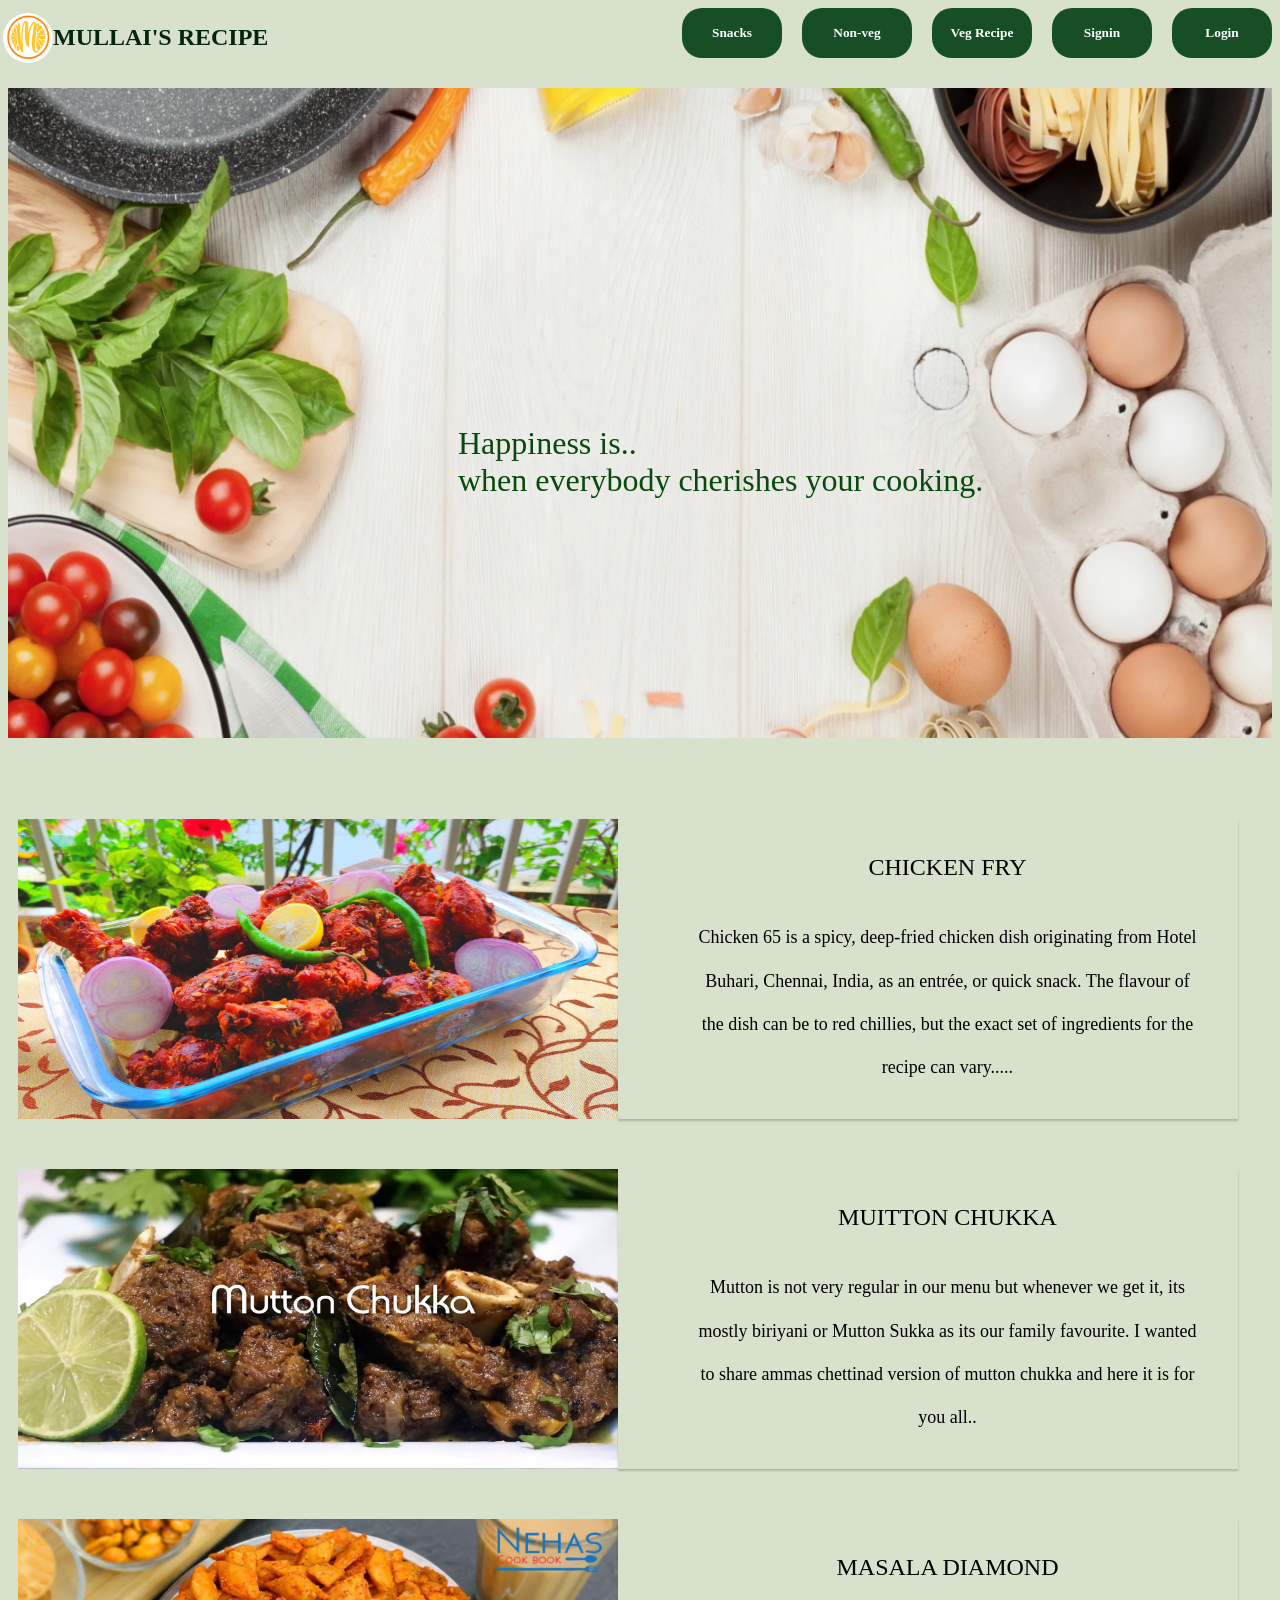
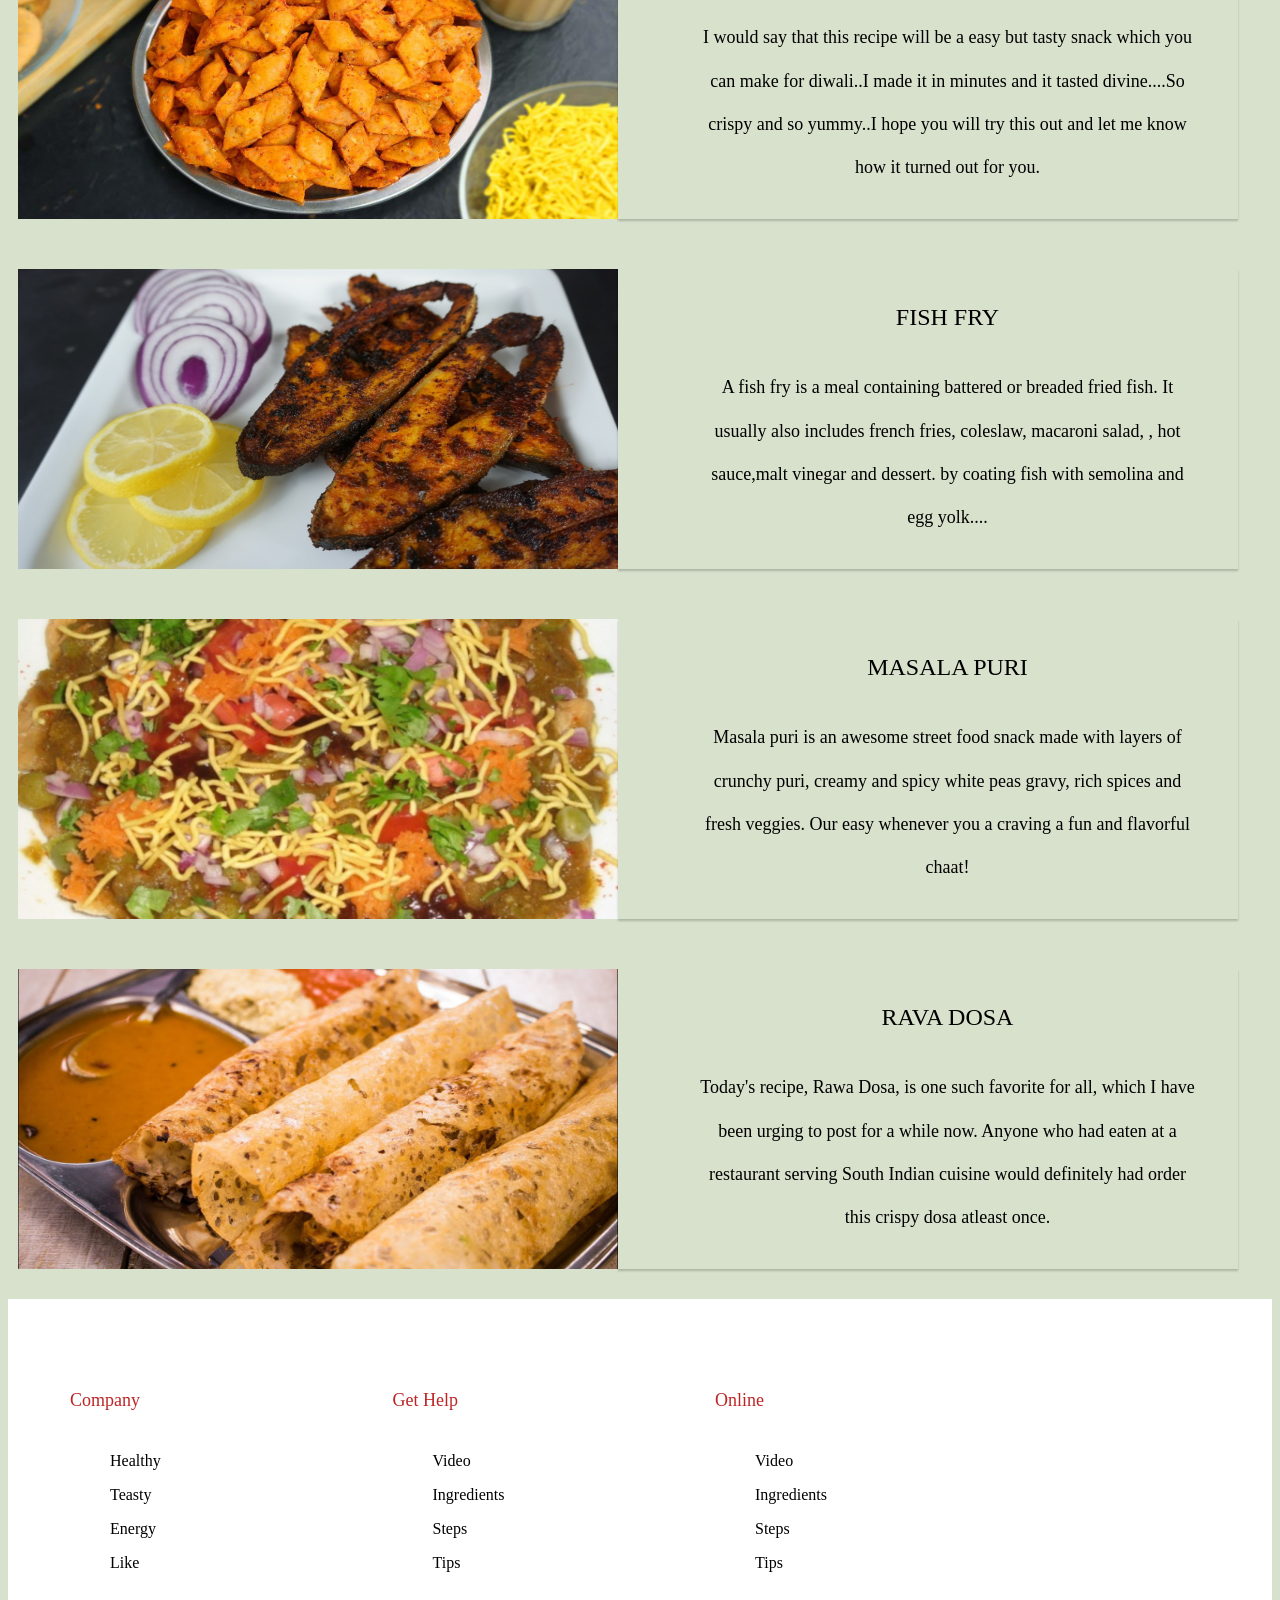
==== index.html @ a41d8030 "Initial commit" ====
<html lang="en">

<head>
    <link rel="stylesheet" href="/assets/style/index.style.css">
    <title>cooking website</title>
    <meta name="view port" content="width=device-width, initial-scale=1.0">


</head>

<body>
    <div class="menu">
        <header>

            <div>
                <a href="/html code/login.html">
                    <button class="login-btn">
                        Login
                    </button>
                    
                </a>
                <a href="/html code/signin.html">
                    <button class="signin">
                        Signin
                    </button>
                </a>
                <a href="/html code/veg.html">
                    <button class="Veg-Recipe">
                        Veg Recipe
                    </button>
                </a>
                <a href="/html code/non-veg.html">
                    <button class="non-veg">
                        Non-veg
                    </button>
                </a>
                <a href="/html code/snacks.html">
                    <button class="snacks">
                        Snacks
                    </button>
                </a>

                <div class="header">
                    <img class="logo" src="/assets/images/yellow logo.png" height="50px" width="50px" alt="logo">
                    <h1> MULLAI'S RECIPE</h1>
                </div>
        </header>

    </div>

    <div>

        <img class="header-image" src="/assets/images/header.png" alt="head">

        <div class="slogan">Happiness is.. <br>when everybody cherishes your cooking.
        </div>
    </div>

    <div class="recipe">
        <div>
        <a href="/html code/page4.html">
            <img class="recipe1" src="/assets/images/chickenfry.jpg" height="300px" width="600px" alt="chicken">
        </a>
    </div>
        <div class="about">
            <h2>CHICKEN FRY</h2>
            <p>Chicken 65 is a spicy, deep-fried chicken dish originating from Hotel Buhari, Chennai, India, as
                an entrée, or quick snack. The flavour of the dish can be to red chillies, but the exact
                set of ingredients for the recipe can vary.....
            </p>
        </div>
    </div>



    <div class="recipe">
        <div>
        <a href="/html code/page6.html">
            <img class="recipe1" src="/assets/images/mutton.jpeg" height="300px" width="600px" alt="mutton">
        </a>
    </div>
        <div class="about">
            <h2>MUITTON CHUKKA</h2>
            <p>Mutton is not very regular in our menu but whenever we get it, its mostly biriyani or Mutton Sukka
                as its our family favourite. I wanted to share ammas chettinad version of mutton chukka and here
                it is for you all..</p>
        </div>
    </div>
    <div class="recipe">
        <div>
        <a href="/html code/page7.html">
            <img class="recipe1" src="/assets/images/diamond.jpg" width="600px" height="300px" alt="masala diamond">
        </a>
    </div>
        <div class="about">
            <h2>MASALA DIAMOND</h2>
            <p>I would say that this recipe will be a easy but tasty snack which you can make for diwali..I made
                it in minutes and it tasted divine....So crispy and so yummy..I hope you will try this out and
                let me know how it turned out for you.</p>
        </div>
    </div>
    <div class="recipe">
        <div>
        <a href="/html code/page8.html">
            <img class="recipe1" src="/assets/images/fish.JPG" height="300px" width="600px" alt="fish">
        </a>
    </div>
        <div class="about">
            <h2>FISH FRY</h2>
            <p>
                A fish fry is a meal containing battered or breaded fried fish. It usually also includes french
                fries, coleslaw, macaroni salad, , hot sauce,malt vinegar and dessert.
                by coating fish with semolina and egg yolk....
            </p>
        </div>
    </div>
    <div class="recipe">
        <div>
        <a href="/html code/page9.html">
            <img class="recipe1" src="/assets/images/masalapuri.jpg" height="300px" width="600px" alt="masala puri">
        </a>
        </div>
        <div class="about">
            <h2>MASALA PURI</h2>
            <p>Masala puri is an awesome street food snack made with layers of crunchy puri, creamy and spicy white
                peas gravy, rich spices and fresh veggies. Our easy
                whenever you a craving a fun and flavorful chaat!</p>
        </div>
    </div>
    <div class="recipe">
        <div>
        <a href="/html code/page10.html">
            <img class="recipe1" src="/assets/images/ravadosa.jpg" height="300px" width="600px" alt="rava dosa">
        </div>
    </a>
            <div class="about">
            
        
        <h2>RAVA DOSA</h2>
        <p>Today's recipe, Rawa Dosa, is one such favorite for all, which I have been urging to post for a
            while now. Anyone who had eaten at a restaurant serving South Indian cuisine would definitely
            had order this crispy dosa atleast once.
        </p>
    </div>
    </div>
    </div>

    <footer class="footer">
        <div class="container">
            <div class="row">
                <div class="footer-col">
                    <h3>Company</h3>
                    <ul>
                        <li><a href="#healthy">Healthy</a></li>
                        <li><a href="#teasty">Teasty</a></li>
                        <li><a href="#energy">Energy</a></li>
                        <li><a href="#like">like</a></li>
                    </ul>
                </div>
                <div class="footer-col">
                    <h3> Get help</h3>
                    <ul>
                        <li><a href="#video">Video</a></li>
                        <li><a href="#ingredients">Ingredients</a></li>
                        <li><a href="#steps">Steps</a></li>
                        <li><a href="#tips">Tips</a></li>
                    </ul>
                </div>
                <div class="footer-col">
                    <h3>online</h3>
                    <ul>
                        <li><a href="#video">Video</a></li>
                        <li><a href="#ingredients">Ingredients</a></li>
                        <li><a href="#steps">Steps</a></li>
                        <li><a href="#tips">Tips</a></li>
                    </ul>
                </div>


            </div>
        </div>
    </footer>

</body>

</html>
---- assets/style/index.style.css ----
.header-image {
    width: 100%;
    height: 650px;
}

.login-btn {
    display: inline;
    float: right;
    margin-bottom: 30px;
    width: 100px;
    border: none;
    border-radius: 20px;
    height: 50px;
    cursor: pointer;
    background-color:  #184e26;
    color: white;
    font-weight: bolder;
    font-family: Comic Sans Ms;
}
.signin {
    display: inline;
    float: right;
    margin-bottom: 30px;
    width: 100px;
    border: none;
    border-radius: 20px;
    height: 50px;
    cursor: pointer;
    background-color:  #184e26;
    color: white;
    font-weight: bolder;
    font-family: Comic Sans Ms;
    margin-right: 20px;
}

.veg-recipe {
    display: inline;
    float: right;
    margin-bottom: 30px;
    width: 100px;
    border: none;
    border-radius: 20px;
    height: 50px;
    margin-right: 20px;
    cursor: pointer;
    background-color: #184e26;
    color: white;
    font-weight: bolder;
    font-family: Comic Sans Ms;
}


.non-veg {
    display: inline;
    float: right;
    margin-bottom: 30px;
    width: 110px;
    border: none;
    border-radius: 20px;
    height: 50px;
    margin-right: 20px;
    cursor: pointer;
    background-color: #184e26;
    color: white;
    font-weight: bolder;
    font-family: Comic Sans Ms;
}

.snacks {
    display: inline;
    float: right;
    margin-bottom: 30px;
    width: 100px;
    border: none;
    border-radius: 20px;
    height: 50px;
    margin-right: 20px;
    cursor: pointer;
    background-color: #184e26;
    color: white;
    font-weight:bolder;
    font-family: Comic Sans Ms;
}

/* .recipe-btn {

    width: 100px;
    border: none;
    border-radius: 20px;
    height: 50px;
    float: right;
    right: 10px;
    position: relative;
    display: block;
} */




.menu {
    height: 16px;
    margin-left: -5px;
    margin-top: -6p
}

.slogan {
    position: relative;
    color: #08490d;
    bottom: 300;
    margin-left: 450px;
    margin-top: -13px;
    font-family: Comic Sans MS;
    font-size: xx-large;
}
.recipe{
    display: flex;
    margin-top: 20px;
    justify-content: center;
    line-height: 20px;
    margin-left: -25px;
    

}
.recipe1{
 border: none;
    padding-bottom: 30px; 
 
}
.about{
    
    padding-left: 80px;
    padding-right: 40px;
    padding-bottom: 20px;
    box-shadow: 0 2px 2px rgba(0, 0, 0, 0.2);
    font-size: large;
    font-family: Comic Sans MS ;
    line-height: 2.4;
   text-align: center;
   height: 280px;
   width: 500px;
    border-radius: px;
    transition: transform .1s;
}
.about:hover{
    transform: scale(1.1); 
}

body{
    background-color: #d8e1cc;
    
}
h2{
    font-weight: lighter;
    font-size: x-large;
    text-align: center;
    text-shadow: 2px;
}
img{
    cursor: pointer;

}
.header{
    align-items: center;
    display: flex;
}
.logo{
    border-radius: 25px;
}
h1{
    color:#04240d;
    font-size: x-large;
    font-family: Comic Sans Ms ;
font-weight: bolder;
}
.header{
    align-items: center;
    display: flex;
}
.footer{
padding: 70px 0;
}
ul{
    list-style: none;
}
.container{
    max-width: 1170px;
    margin: auto;
}
.row{
    display: flex;
    flex-wrap: wrap;
}
.footer-col{
    width: 25%;
    padding: 0 15px;
}
.footer-col h3{
    font-size: 18px;
    color: #bd2525;
    text-transform: capitalize;
    margin-bottom: 35px;
    font-weight: 500;
    position: relative;

}
footer{
    line-height: 1.5;
    background-color: white;
}
.footer-col h4::before{
    content: '';
    position: absolute;
    left: 0;
    bottom:-10px;
    background-color:black ;
    height: 2px;
    box-sizing: border-box; 
width: 50px;
   
}
.footer-col ul li:not(:last-child){


    margin-bottom: 10px;
}
.footer-col ul li a{
    font-size: 16px;
    text-transform: capitalize;
    color:black;
    text-decoration: none;
    font-weight: 300;
    display:block;
    transform: all 0.3s ease;
}
.footer-col ul li a:hover{
    
    padding-left:10px ;
}
.recipe1{
    transition: transform .1s;

}
.recipe1:hover{
    transform: scale(1.1); 
}
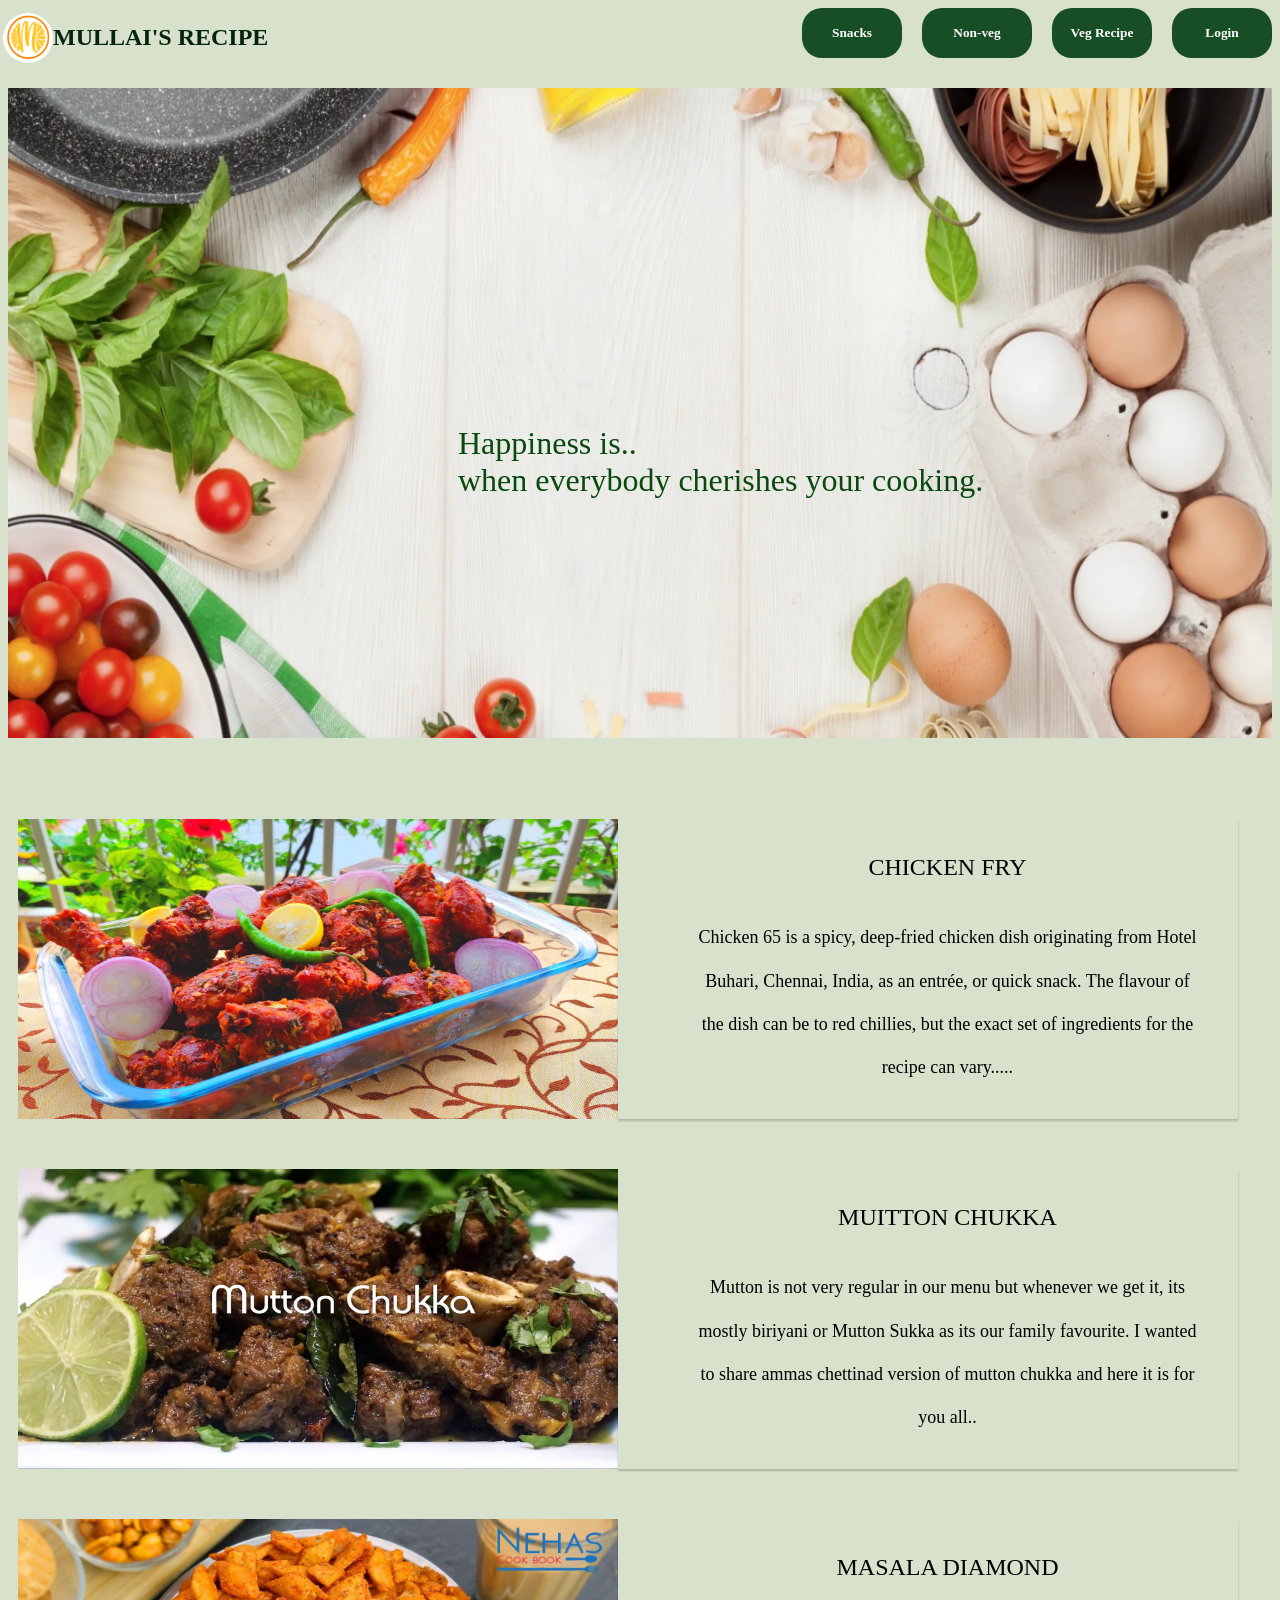
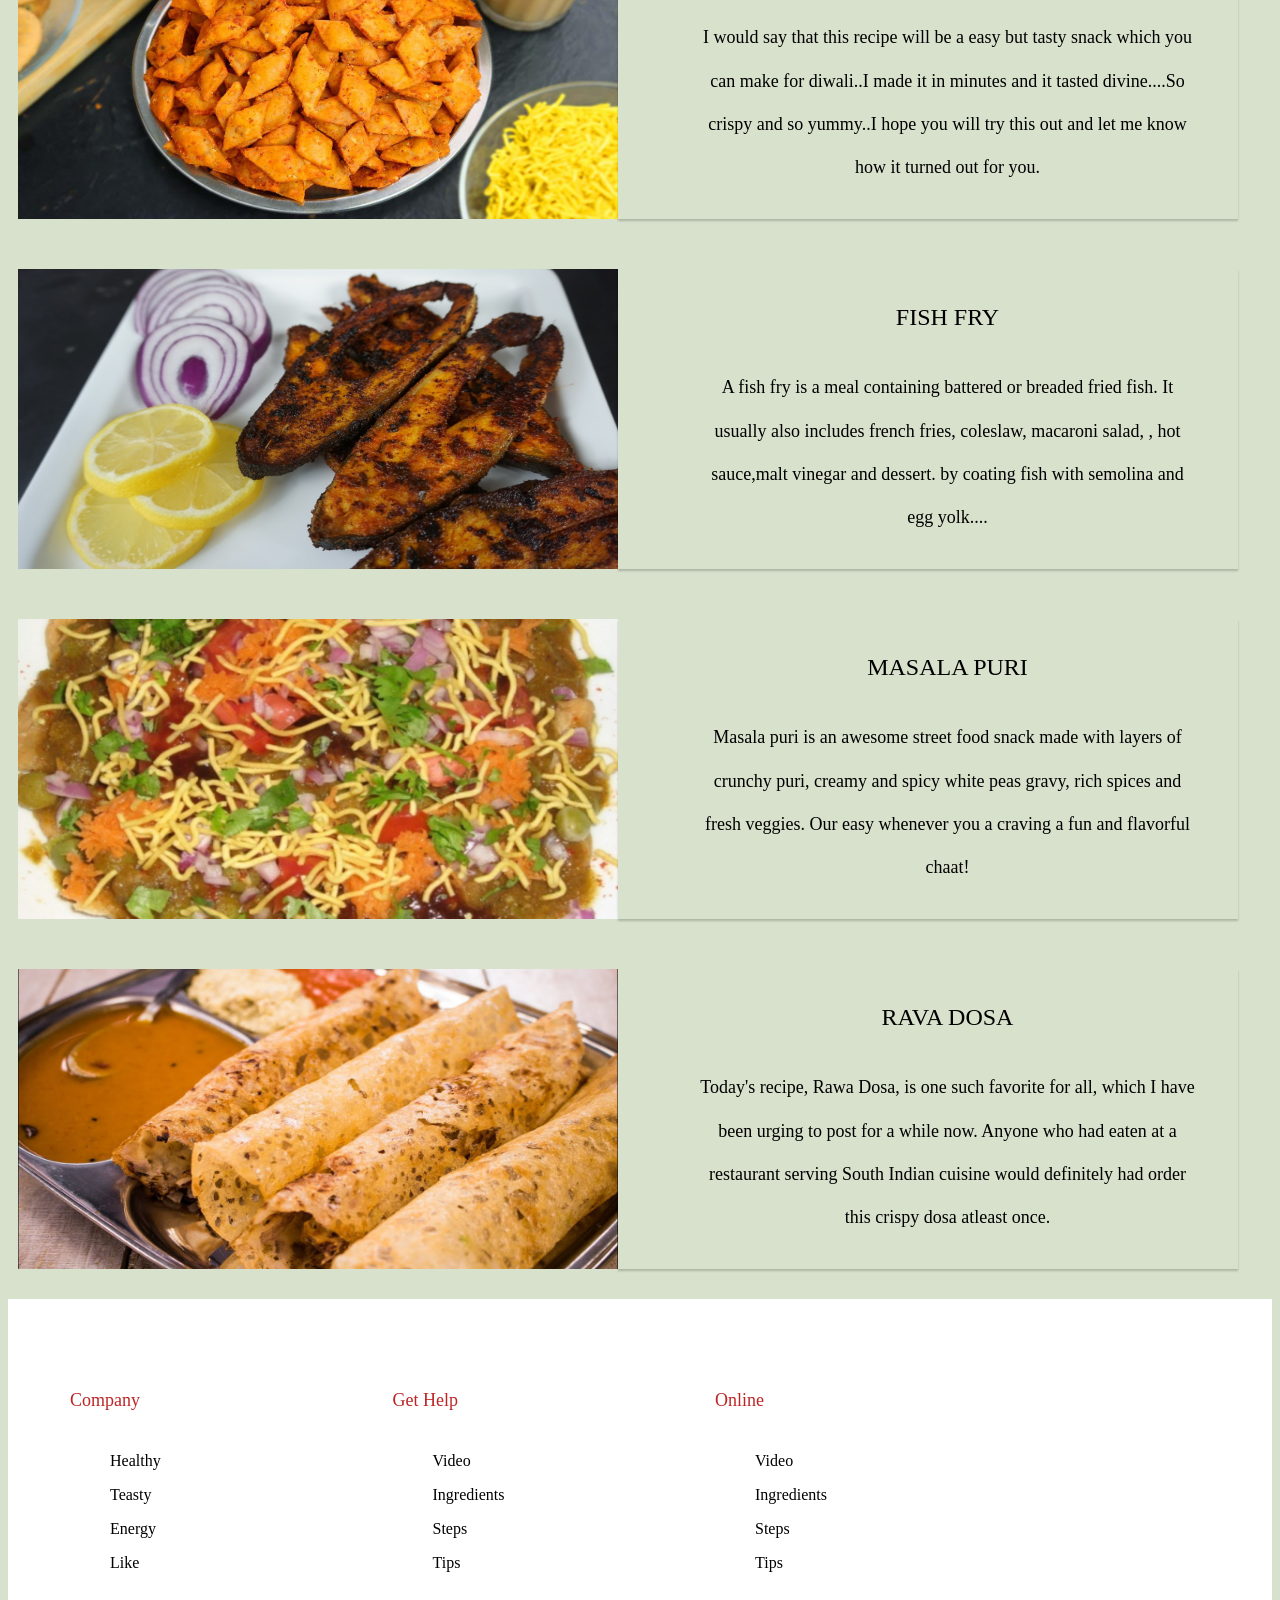
==== commit d687dca2: "styles" ====
--- a/index.html
+++ b/index.html
@@ -4,7 +4,6 @@
     <link rel="stylesheet" href="/assets/style/index.style.css">
     <title>cooking website</title>
     <meta name="view port" content="width=device-width, initial-scale=1.0">
-
 
 </head>
 
@@ -19,11 +18,7 @@
                     </button>
                     
                 </a>
-                <a href="/html code/signin.html">
-                    <button class="signin">
-                        Signin
-                    </button>
-                </a>
+                
                 <a href="/html code/veg.html">
                     <button class="Veg-Recipe">
                         Veg Recipe
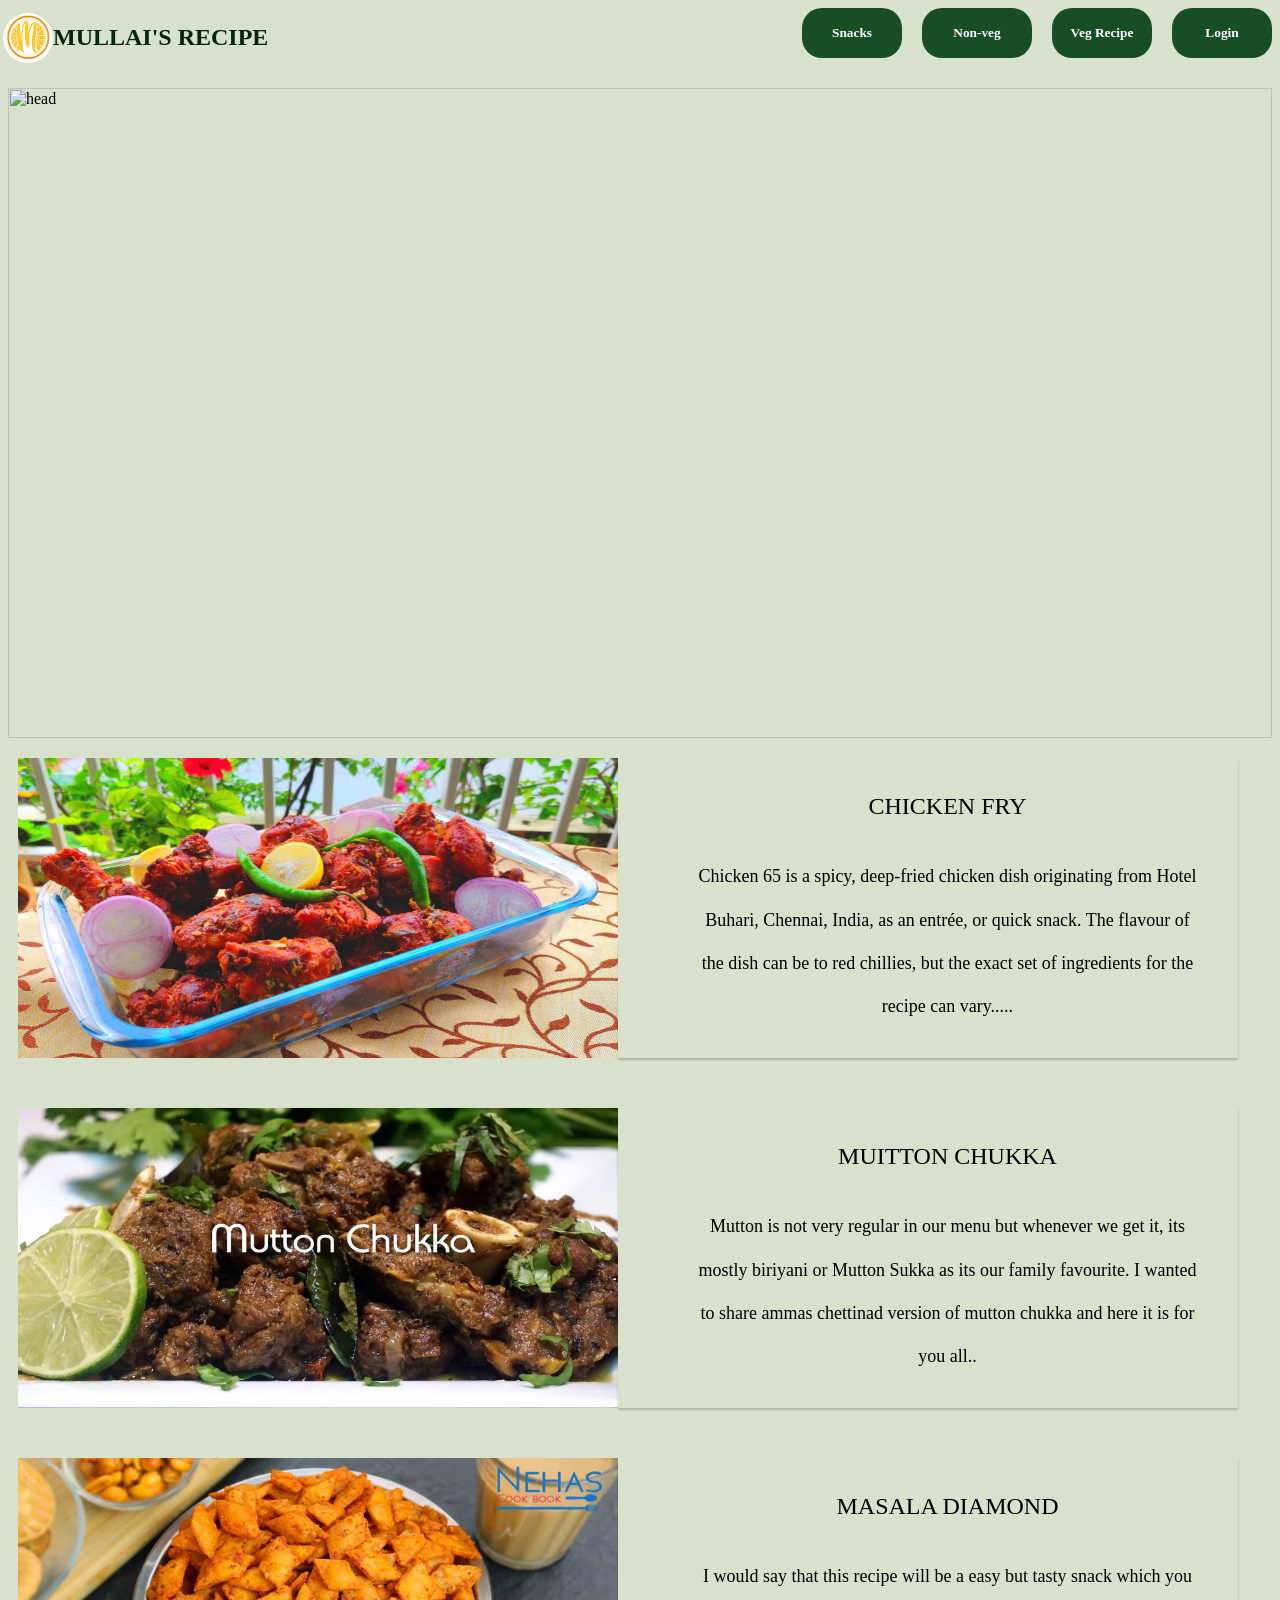
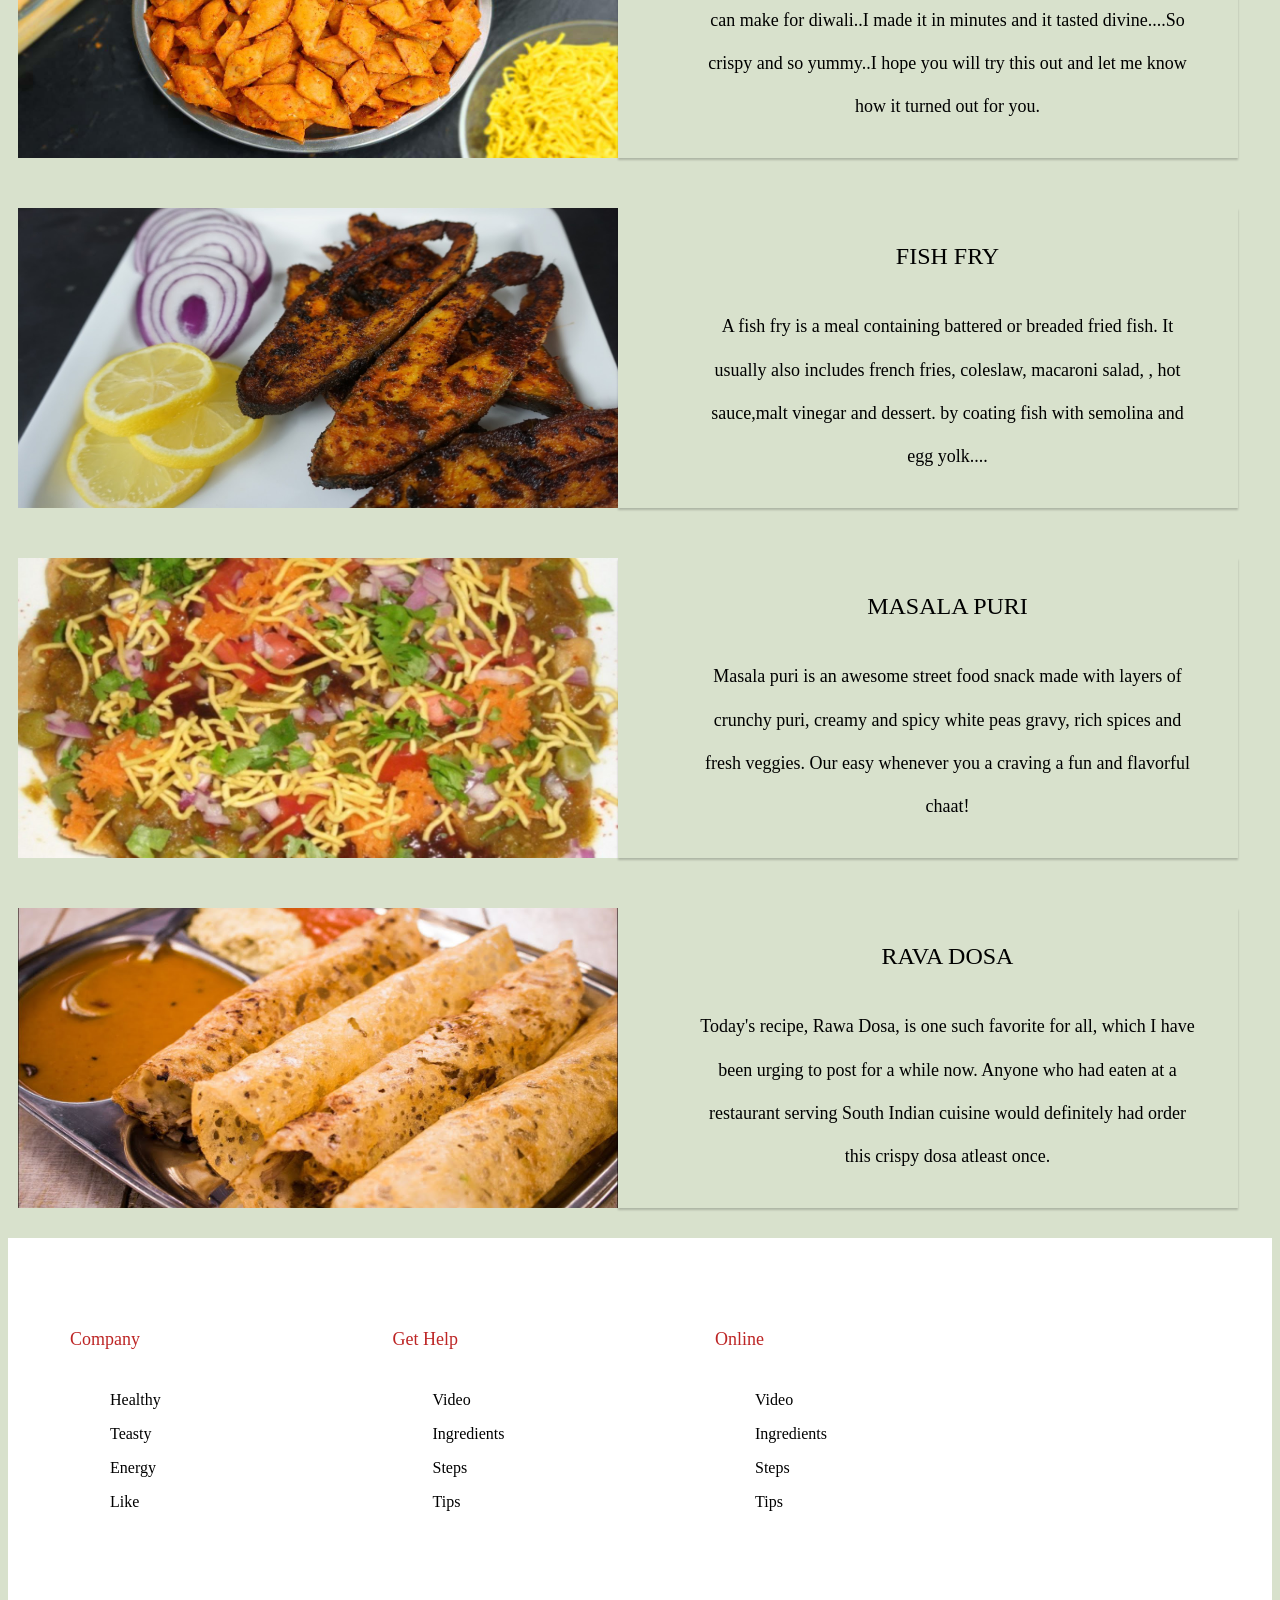
==== commit ed96c60e: "all" ====
--- a/index.html
+++ b/index.html
@@ -1,7 +1,7 @@
 <html lang="en">
 
 <head>
-    <link rel="stylesheet" href="/assets/style/index.style.css">
+    <link rel="stylesheet" href="./assets/style/index.style.css">
     <title>cooking website</title>
     <meta name="view port" content="width=device-width, initial-scale=1.0">
 
@@ -12,31 +12,31 @@
         <header>
 
             <div>
-                <a href="/html code/login.html">
+                <a href="./pages/login.html">
                     <button class="login-btn">
                         Login
                     </button>
-                    
+
                 </a>
-                
-                <a href="/html code/veg.html">
+
+                <a href="./pages/veg.html">
                     <button class="Veg-Recipe">
                         Veg Recipe
                     </button>
                 </a>
-                <a href="/html code/non-veg.html">
+                <a href="./pages/non-veg.html">
                     <button class="non-veg">
                         Non-veg
                     </button>
                 </a>
-                <a href="/html code/snacks.html">
+                <a href="./pages/snacks.html">
                     <button class="snacks">
                         Snacks
                     </button>
                 </a>
 
                 <div class="header">
-                    <img class="logo" src="/assets/images/yellow logo.png" height="50px" width="50px" alt="logo">
+                    <img class="logo" src="./assets/images/yellow logo.png" height="50px" width="50px" alt="logo">
                     <h1> MULLAI'S RECIPE</h1>
                 </div>
         </header>
@@ -45,101 +45,102 @@
 
     <div>
 
-        <img class="header-image" src="/assets/images/header.png" alt="head">
+        <img class="header-image" src="https://media.tenor.com/yZCowKJy4UoAAAAd/anime-anime-gif.gif" alt="head">
 
-        <div class="slogan">Happiness is.. <br>when everybody cherishes your cooking.
+
+    </div>
+    <div class="all-recipe">
+        <div class="recipe">
+            <div class="chicken">
+                <a href="./pages/page4.html">
+                    <img class="recipe1" src="./assets/images/chickenfry.jpg" height="300px" width="600px" alt="chicken">
+                </a>
+            </div>
+            <div class="about">
+                <h2>CHICKEN FRY</h2>
+                <p>Chicken 65 is a spicy, deep-fried chicken dish originating from Hotel Buhari, Chennai, India, as
+                    an entrée, or quick snack. The flavour of the dish can be to red chillies, but the exact
+                    set of ingredients for the recipe can vary.....
+                </p>
+            </div>
         </div>
-    </div>
-
-    <div class="recipe">
-        <div>
-        <a href="/html code/page4.html">
-            <img class="recipe1" src="/assets/images/chickenfry.jpg" height="300px" width="600px" alt="chicken">
-        </a>
-    </div>
-        <div class="about">
-            <h2>CHICKEN FRY</h2>
-            <p>Chicken 65 is a spicy, deep-fried chicken dish originating from Hotel Buhari, Chennai, India, as
-                an entrée, or quick snack. The flavour of the dish can be to red chillies, but the exact
-                set of ingredients for the recipe can vary.....
-            </p>
-        </div>
-    </div>
 
 
 
-    <div class="recipe">
-        <div>
-        <a href="/html code/page6.html">
-            <img class="recipe1" src="/assets/images/mutton.jpeg" height="300px" width="600px" alt="mutton">
-        </a>
-    </div>
-        <div class="about">
-            <h2>MUITTON CHUKKA</h2>
-            <p>Mutton is not very regular in our menu but whenever we get it, its mostly biriyani or Mutton Sukka
-                as its our family favourite. I wanted to share ammas chettinad version of mutton chukka and here
-                it is for you all..</p>
+        <div class="recipe">
+            <div>
+                <a href="./pages/page5.html">
+                    <img class="recipe1" src="./assets/images/mutton.jpeg" height="300px" width="600px" alt="mutton">
+                </a>
+            </div>
+            <div class="about">
+                <h2>MUITTON CHUKKA</h2>
+                <p>Mutton is not very regular in our menu but whenever we get it, its mostly biriyani or Mutton Sukka
+                    as its our family favourite. I wanted to share ammas chettinad version of mutton chukka and here
+                    it is for you all..</p>
+            </div>
+        </div>
+        <div class="recipe">
+            <div>
+                <a href="./pages/page7.html">
+                    <img class="recipe1" src="./assets/images/diamond.jpg" width="600px" height="300px"
+                        alt="masala diamond">
+                </a>
+            </div>
+            <div class="about">
+                <h2>MASALA DIAMOND</h2>
+                <p>I would say that this recipe will be a easy but tasty snack which you can make for diwali..I made
+                    it in minutes and it tasted divine....So crispy and so yummy..I hope you will try this out and
+                    let me know how it turned out for you.</p>
+            </div>
+        </div>
+        <div class="recipe">
+            <div>
+                <a href="./pages/page8.html">
+                    <img class="recipe1" src="./assets/images/fish.JPG" height="300px" width="600px" alt="fish">
+                </a>
+            </div>
+            <div class="about">
+                <h2>FISH FRY</h2>
+                <p>
+                    A fish fry is a meal containing battered or breaded fried fish. It usually also includes french
+                    fries, coleslaw, macaroni salad, , hot sauce,malt vinegar and dessert.
+                    by coating fish with semolina and egg yolk....
+                </p>
+            </div>
+        </div>
+        <div class="recipe">
+            <div>
+                <a href="./pages/page9.html">
+                    <img class="recipe1" src="./assets/images/masalapuri.jpg" height="300px" width="600px"
+                        alt="masala puri">
+                </a>
+            </div>
+            <div class="about">
+                <h2>MASALA PURI</h2>
+                <p>Masala puri is an awesome street food snack made with layers of crunchy puri, creamy and spicy white
+                    peas gravy, rich spices and fresh veggies. Our easy
+                    whenever you a craving a fun and flavorful chaat!</p>
+            </div>
+        </div>
+        <div class="recipe">
+            <div>
+                <a href="./pages/page10.html">
+                    <img class="recipe1" src="./assets/images/ravadosa.jpg" height="300px" width="600px" alt="rava dosa">
+            </div>
+            </a>
+            <div class="about">
+
+
+                <h2>RAVA DOSA</h2>
+                <p>Today's recipe, Rawa Dosa, is one such favorite for all, which I have been urging to post for a
+                    while now. Anyone who had eaten at a restaurant serving South Indian cuisine would definitely
+                    had order this crispy dosa atleast once.
+                </p>
+            </div>
         </div>
     </div>
-    <div class="recipe">
-        <div>
-        <a href="/html code/page7.html">
-            <img class="recipe1" src="/assets/images/diamond.jpg" width="600px" height="300px" alt="masala diamond">
-        </a>
     </div>
-        <div class="about">
-            <h2>MASALA DIAMOND</h2>
-            <p>I would say that this recipe will be a easy but tasty snack which you can make for diwali..I made
-                it in minutes and it tasted divine....So crispy and so yummy..I hope you will try this out and
-                let me know how it turned out for you.</p>
-        </div>
-    </div>
-    <div class="recipe">
-        <div>
-        <a href="/html code/page8.html">
-            <img class="recipe1" src="/assets/images/fish.JPG" height="300px" width="600px" alt="fish">
-        </a>
-    </div>
-        <div class="about">
-            <h2>FISH FRY</h2>
-            <p>
-                A fish fry is a meal containing battered or breaded fried fish. It usually also includes french
-                fries, coleslaw, macaroni salad, , hot sauce,malt vinegar and dessert.
-                by coating fish with semolina and egg yolk....
-            </p>
-        </div>
-    </div>
-    <div class="recipe">
-        <div>
-        <a href="/html code/page9.html">
-            <img class="recipe1" src="/assets/images/masalapuri.jpg" height="300px" width="600px" alt="masala puri">
-        </a>
-        </div>
-        <div class="about">
-            <h2>MASALA PURI</h2>
-            <p>Masala puri is an awesome street food snack made with layers of crunchy puri, creamy and spicy white
-                peas gravy, rich spices and fresh veggies. Our easy
-                whenever you a craving a fun and flavorful chaat!</p>
-        </div>
-    </div>
-    <div class="recipe">
-        <div>
-        <a href="/html code/page10.html">
-            <img class="recipe1" src="/assets/images/ravadosa.jpg" height="300px" width="600px" alt="rava dosa">
-        </div>
-    </a>
-            <div class="about">
-            
-        
-        <h2>RAVA DOSA</h2>
-        <p>Today's recipe, Rawa Dosa, is one such favorite for all, which I have been urging to post for a
-            while now. Anyone who had eaten at a restaurant serving South Indian cuisine would definitely
-            had order this crispy dosa atleast once.
-        </p>
-    </div>
-    </div>
-    </div>
-
     <footer class="footer">
         <div class="container">
             <div class="row">
--- a/assets/style/index.style.css
+++ b/assets/style/index.style.css
@@ -1,6 +1,8 @@
 .header-image {
     width: 100%;
     height: 650px;
+    
+    
 }
 
 .login-btn {
@@ -140,6 +142,7 @@
    width: 500px;
     border-radius: px;
     transition: transform .1s;
+    flex-wrap: wrap;
 }
 .about:hover{
     transform: scale(1.1); 
@@ -243,3 +246,30 @@
 .recipe1:hover{
     transform: scale(1.1); 
 }
+.all-recipe{
+   
+display:block;
+}
+
+@media screen and (max-width:600px) {
+
+    .all-recipe {
+        display: none;
+       flex-wrap: wrap; 
+       align-items: center;
+       font-size: 10px;
+       font-weight: 25px;
+       line-height: normal;
+       color: red;
+       
+    }
+    .recipe {
+        display: flex;
+        margin-top: 20px;
+        justify-content: center;
+        line-height: 20px;
+        margin-left: -25px;
+        height:500px;
+    
+    }
+}
